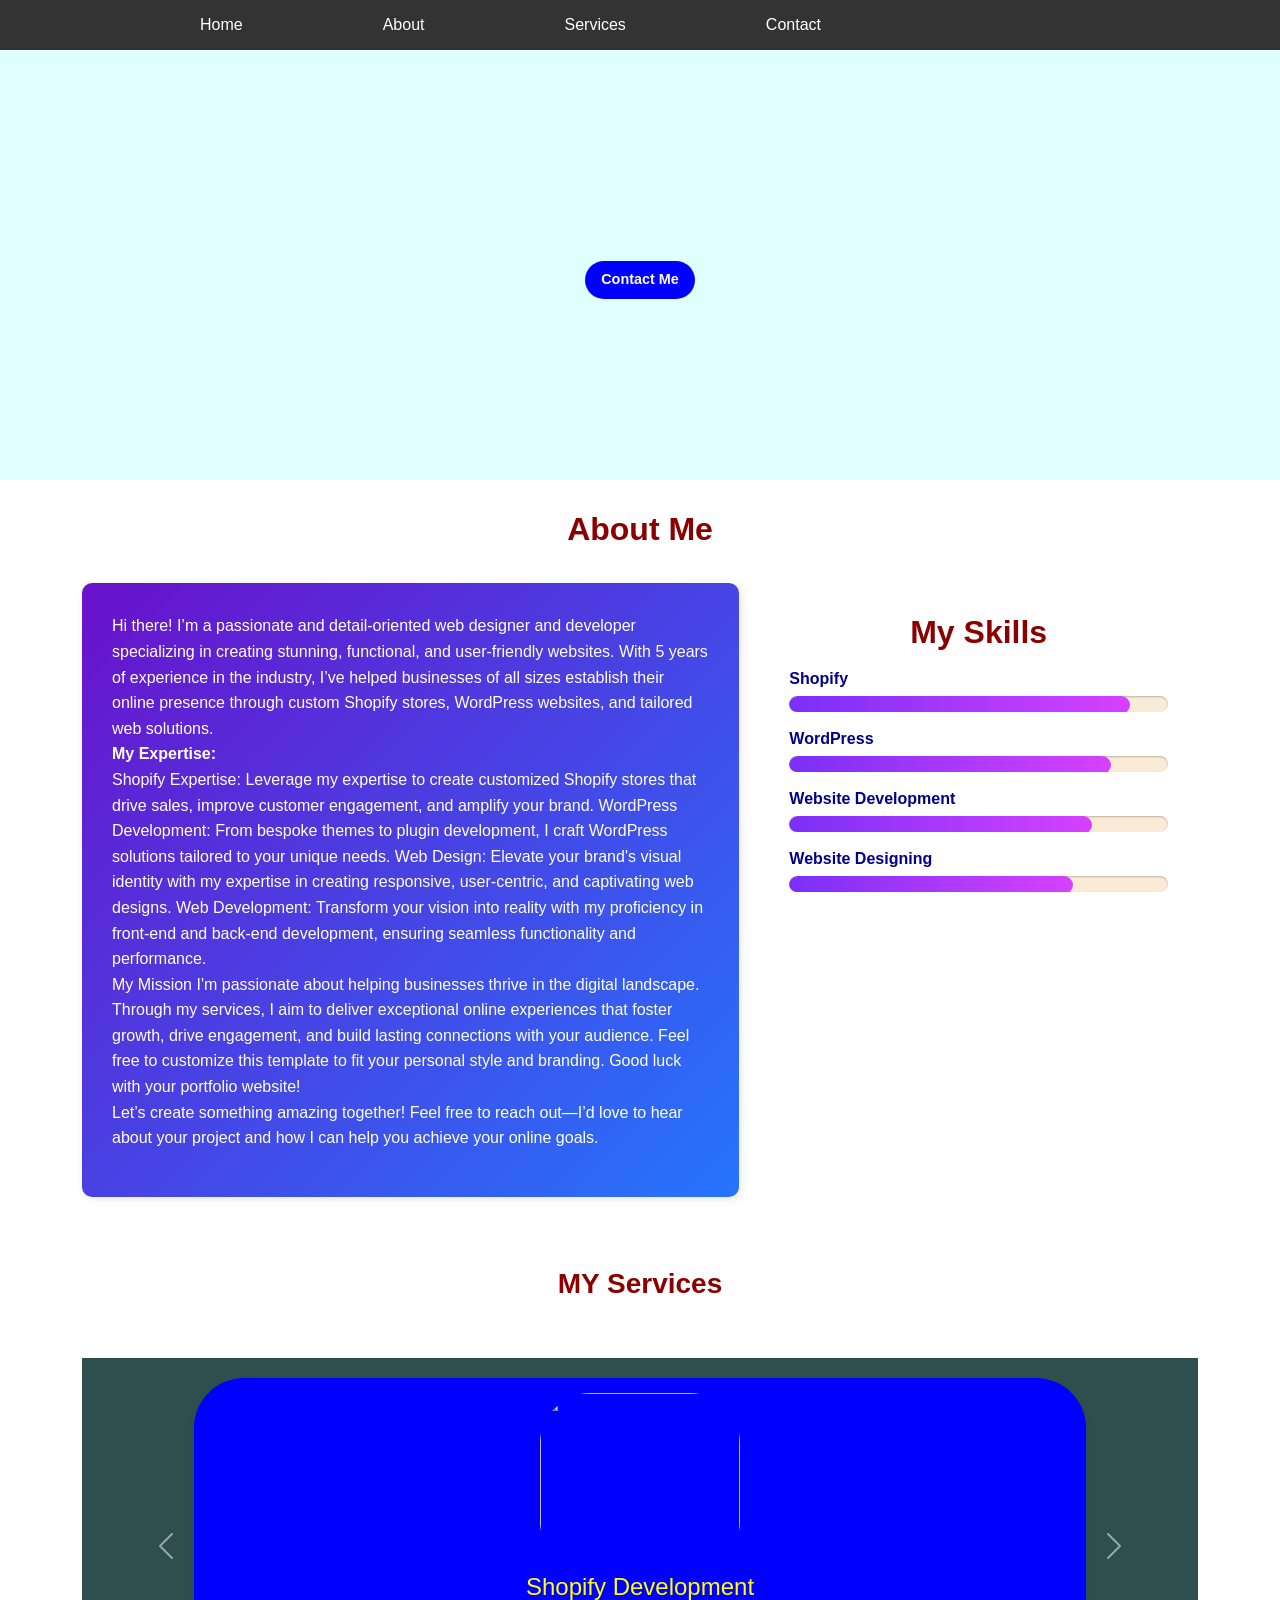
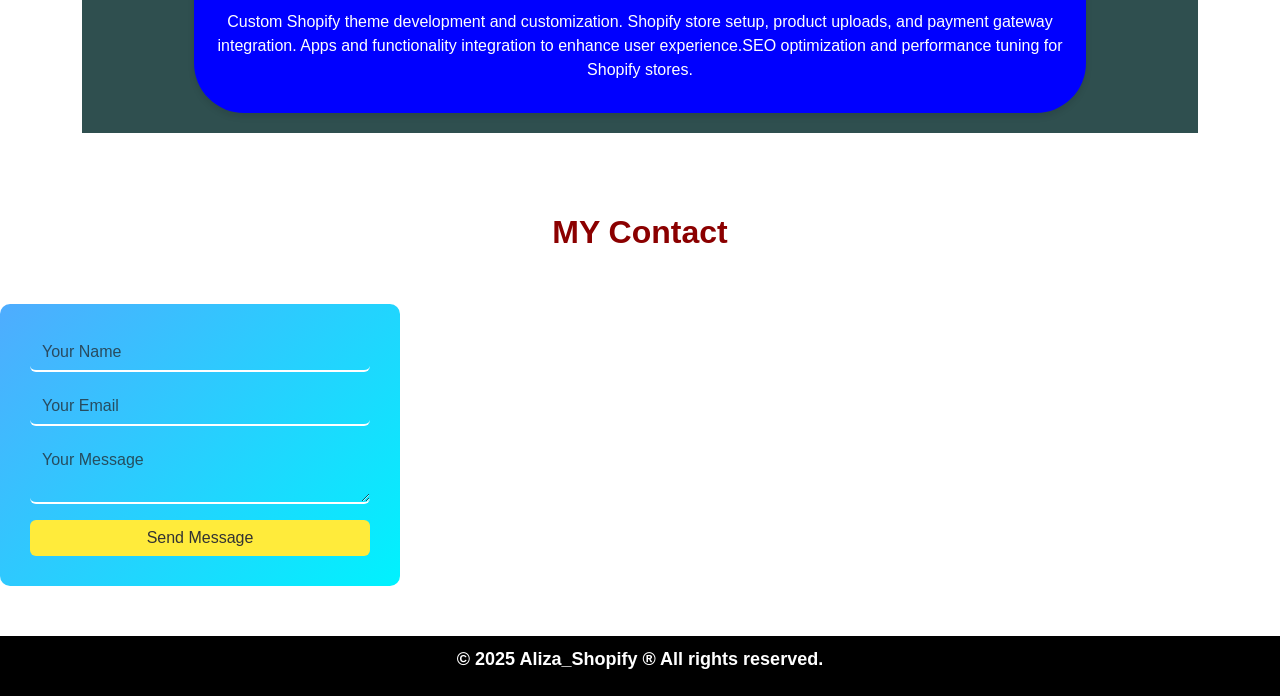
==== index.html @ ff185aea "Updated portfolio" ====
<!DOCTYPE html>
<html lang="en">
<head>
    <meta charset="UTF-8">
    <meta name="viewport" content="width=device-width, initial-scale=1.0">
    <title>Portfolio</title>
       <link rel="stylesheet" href="https://cdn.jsdelivr.net/npm/bootstrap@5.3.0/dist/css/bootstrap.min.css">
    <link rel="stylesheet" type="text/css" href="style.css?v2">
</head>
<body class="bg-gray-100">
      <section id="home">
      <div id="banner">
   <nav class="navbar">
    <button class="hamburger" onclick="toggleMenu()" style="position: absolute; left: 20px;">☰</button>
    <ul id="nav-menu">
        <li><a href="#home" class="nav-link">Home</a></li>
        <li><a href="#about" class="nav-link">About</a></li>
        <li><a href="#services" class="nav-link">Services</a></li>
     
        <li><a href="#contact" class="nav-link">Contact</a></li> 
    </ul>
</nav>

   
        <div id="content">
            <button id="contact-btn"><a href="#contact">Contact Me</a></button>
        </div>
    </div>
</section>
    


<!--  ABOUT SECTION  -->

               <h1 id="abouthead">About Me</h1>

<section id="about" class="section">
    <div class="container">
        <div class="content">
            <!-- Left Side: About Text -->
             <div class="text">
                <p class="description">
                    Hi there! I’m a passionate and detail-oriented web designer and developer specializing in creating stunning, functional, and user-friendly websites. With 5 years of experience in the industry, I’ve helped businesses of all sizes establish their online presence through custom Shopify stores, WordPress websites, and tailored web solutions.<br>
                    <b>My Expertise: </b><br>
                    Shopify Expertise: Leverage my expertise to create customized Shopify stores that drive sales, improve customer engagement, and amplify your brand.
                    WordPress Development: From bespoke themes to plugin development, I craft WordPress solutions tailored to your unique needs.
                    Web Design: Elevate your brand's visual identity with my expertise in creating responsive, user-centric, and captivating web designs.
                    Web Development: Transform your vision into reality with my proficiency in front-end and back-end development, ensuring seamless functionality and performance.<br>
                    My Mission
                    I'm passionate about helping businesses thrive in the digital landscape. Through my services, I aim to deliver exceptional online experiences that foster growth, drive engagement, and build lasting connections with your audience.
                    Feel free to customize this template to fit your personal style and branding. Good luck with your portfolio website!<br>
                    Let’s create something amazing together! Feel free to reach out—I’d love to hear about your project and how I can help you achieve your online goals.
                </p>
            </div>


            <!-- Right Side: Skills -->
            <div class="progress-container">
                <h2 class="skill1">My Skills</h2>

                <div class="skill-bar">
                    <div class="skill-name">Shopify</div>
                    <div class="progress progress-moved">
    <div class="progress-bar1">
    </div>
  </div>
</div>

                <div class="skill-bar">
                    <div class="skill-name">WordPress</div>
                    <div class="progress progress-moved">
    <div class="progress-bar2">
    </div>
  </div>
</div>

                <div class="skill-bar">
                    <div class="skill-name">Website Development</div>
                   <div class="progress progress-moved">
    <div class="progress-bar3">
    </div>
  </div>
</div>
                <div class="skill-bar">
                    <div class="skill-name">Website Designing</div>
                   <div class="progress progress-moved">
    <div class="progress-bar4">
    </div>
  </div>
</div>

            </div>
        </div>
    </div>
</section>





<!-- services section -->

<h1 id="servicehead">MY Services</h1>

    <section id="services" class="section">
     
<div class="container mt-5">
        <div id="serviceCarousel" class="carousel slide" data-bs-ride="carousel">
            <div class="carousel-inner">
                <div class="carousel-item active">

                    <div class="service-card">
                    <img src="pics/shopify.png">

                    <h1 style="font-size:24px; color:yellow;">Shopify Development</h1>
<p style="color:white;">
Custom Shopify theme development and customization. Shopify store setup, product uploads, and payment gateway integration.
Apps and functionality integration to enhance user experience.SEO optimization and performance tuning for Shopify stores.</p>
                </div>
            </div>
                <div class="carousel-item">
                    <div class="service-card">
                        <img src="pics/wordpress.jpg" alt="Graphic Design">
                        <h3 style="font-size: 24px;color: yellow;">Wordpress</h3>
                        <p style="color:white;">
Custom WordPress theme and plugin development.
WordPress website setup, customization, and optimization.
WooCommerce integration for e-commerce functionality.
Speed optimization, security enhancements, and ongoing maintenance.
</p>
                    </div>
                </div>
                <div class="carousel-item">
                    <div class="service-card">
                        <img src="pics/devlope.jpg" alt="Digital Marketing">
                        <h3 style="font-size:24px;color: yellow;">Web Development</h3>
        <p style="color:white;">Custom website development tailored to your business needs.I design and develop fully customized websites tailored to your brand and business needs. From simple landing pages to complex web applications, I create solutions that are visually appealing and highly functional.
Integration of third-party APIs and tools for enhanced functionality.</p>
                    </div>
                </div>


<div class="carousel-item">
                    <div class="service-card">
                        <img src="pics/webdesign.jpg" alt="Digital Marketing">
                        <h3 style="font-size:24px;color: yellow;">Web Desiging</h3>
             <p style="color:white;">Modern, user-friendly, and visually appealing website designs.UI/UX design focused on improving user engagement and conversions.Wireframing, prototyping, and branding to align with your business goals.</p>
            </div>
           
                    </div>
                 </div>
            <button class="carousel-control-prev" type="button" data-bs-target="#serviceCarousel" data-bs-slide="prev">
               

                 <span class="carousel-control-prev-icon" aria-hidden="true"></span>
                <span class="visually-hidden">Previous</span>

            </button>
            <button class="carousel-control-next" type="button" data-bs-target="#serviceCarousel" data-bs-slide="next">
                <span class="carousel-control-next-icon" aria-hidden="true"></span>
                <span class="visually-hidden">Next</span>
            </button>
       

</div>
</div>

</section>
    

<!-- contact section -->
<h1 id="contacthead">MY Contact</h1>

<section id="contact" class="section">

  <div class="contactcontainer">
        <div class="contact-form">
          
            <form id="contactForm" method="POST" action="">
                <div class="mb-3">
                  
                    <input type="text" name="name" class="form-control" id="name" placeholder="Your Name">
                </div>
                <div class="mb-3">
                    
                    <input type="email" name="email" class="form-control" id="email" placeholder="Your Email">
                </div>
                <div class="mb-3">
                  
                    <textarea class="form-control" id="message" name="message" rows="2" placeholder="Your Message"></textarea>
                </div>
                <div id="formMessage"></div>
                <button type="submit" class="btn btn-primary w-100">Send Message</button>
            </form>
        </div>
    </div>
    </section>
    <footer id="myfooter">&copy; 2025 Aliza_Shopify &reg; All rights reserved.</footer>
    <script src="https://cdn.jsdelivr.net/npm/bootstrap@5.3.0/dist/js/bootstrap.bundle.min.js"></script>

<!-- Script Files -->
  <script src="https://cdnjs.cloudflare.com/ajax/libs/font-awesome/6.4.2/js/all.min.js" crossorigin="anonymous"></script>
   <script src="https://cdn.jsdelivr.net/npm/bootstrap@5.3.0/dist/js/bootstrap.bundle.min.js"></script>
    <script src="https://cdn.jsdelivr.net/npm/emailjs-com@3/dist/email.min.js"></script>
    <script src="https://code.jquery.com/jquery-3.6.0.min.js"></script>
    <script type="text/javascript" src="script.js?v2"></script>
</body>
</html>
---- style.css ----
body{
            font-family: Arial, sans-serif;
            margin: 0;
            padding: 0;
            color: w;
            text-align: center;
        }


/* General Styles */
body, ul {
    margin: 0;
    padding: 0;
    list-style: none;
    font-family: Arial, sans-serif;
}

a {
    text-decoration: none;
    color: white;
}

/* Banner Section */
#banner {
    position: relative;
    width: 100%;
    height: 480px;
    display: flex;
    align-items: center;
    justify-content: center;
    flex-direction: column;
    text-align: center;

    /* Multiple Backgrounds with Multiply Blend Mode */
    background: url("pics/banner.png") center/cover no-repeat; /* Background Image */
    background-blend-mode: multiply;
    background-color:lightcyan; 
}


/* --- Navbar --- */
.navbar {
    position: fixed;
    top: 0;
    left: 0;
    width: 100%;
    height: 50px;
    background-color: #333;
    display: flex;
    justify-content: space-between;
    align-items: center;
    padding: 0 80px;
    z-index: 9999;
}

/* Menu */
.navbar ul {
    list-style: none;
    padding: 0 50px;
    display: flex;
    justify-content: center;
    align-items: center;
}

/* Menu items */
.navbar li {
    margin: 0 20px;
}

.navbar a {
    color: white;
    text-decoration: none;
    font-size: 16px;
    padding: 10px 50px;
    border-radius: 5px;
    transition: color 0.2s ease;
}

.navbar a:hover {
    color: yellow;
}
.navbar a.active{
    color: chartreuse;
}

/* Hamburger button */
.hamburger {
    display: none;
    font-size: 24px;
    background: none;
    border: none;
    cursor: pointer;
    color: white;
}

/* Responsive styles */

@media (max-width: 890px) {
    .hamburger {
        display: block;
    }
    
    .navbar ul {
        display: none;
        flex-direction: column;
        position: absolute;
        top: 50px;
        left: 0;
        width: 100%;
        background-color: #333;
        text-align: center;
    }

    .navbar ul.active {
        display: flex;
    }

    .navbar li {
        margin: 10px 0;
    }
}


/* Menu Icon (Hidden by default) */
#menu-icon {
    display: none;
    font-size: 30px;
    cursor: pointer;
    color: white;
}

/* Content */

#contact-btn {
    margin-top: 80px;
    padding: 10px 20px;
    font-size: 1rem;
    font-weight: bold;
    color: white;
    background-color:blue;
    border: none;
    border-radius: 30px;
    cursor: pointer;
    transition: 0.3s;
}
#contact-btn:hover{
    background-color: red;
}

/* Responsive Design */
@media (max-width: 1300px) {
    #content h1 {
        font-size: 2.5rem;
    }

    #content p {
        font-size: 1rem;
    }

    #contact-btn {
        font-size: 0.9rem;
        padding: 8px 16px;
    }
}

@media (max-width: 768px) {
    #menu-icon {
        display: block;
    }

    #nav-links {
        display: none;
        flex-direction: column;
        position: absolute;
        top: 60px;
        right: 40px;
        background-color: rgba(0, 0, 0, 0.8);
        padding: 10px;
        border-radius: 5px;
    }

    #nav-links.show {
        display: flex;
    }

    #nav-links li {
        padding: 10px;
        text-align: center;
    }

    #content h1 {
        font-size: 2rem;
    }

    #content p {
        font-size: 0.9rem;
    }

    #contact-btn {
        font-size: 0.8rem;
        padding: 6px 12px;
    }
}



                /* services */
/* Default styles remain unchanged */
#services{
    margin-top: -60px;
}
#servicehead { 
    color: darkred;
    text-align: center;
    margin: 30px auto;
    font-weight: bold;
    font-size: 32px;
      margin-bottom:-4px;
}
.carousel-control-next, .carousel-control-prev {
    z-index: 1000;
}

.carousel-item {
    transition: transform 1s ease-in-out, opacity 1s ease-in-out;
    text-align: center;
}
.service-card {
    background: blue;
    width: 600px;
    padding: 20px;
    border-radius: 50px;
    box-shadow: 0 4px 6px rgba(0, 0, 0, 0.1);
    text-align: center;
    margin: 20px auto;
    animation: fadeInUp 1s ease-in-out;
    display: flex;
    flex-direction: column;
    align-items: center;
}
.service-card img {
    width: 250px;
    height: 200px;
    padding-bottom: 10px;
    border-radius: 50px;
}
.carousel-inner{
    background-color: darkslategray;
}

@keyframes fadeInUp {
    from {
        opacity: 0;
        transform: translateY(20px);
    }
    to {
        opacity: 1;
        transform: translateY(0);
    }
}

/* Responsive Styles */
@media (max-width: 1300px) {
    #servicehead {
        font-size: 28px;
        margin: 20px auto;

    }
    .service-card {
        width: 80%; /* Adjust width to fit smaller screens */
        padding: 15px;
    }
    .service-card img {
        width: 200px;
        height: 180px;
    }
}

@media (max-width: 1024px) {
    /* Convert navbar to hamburger menu */
    .navbar { 
        display: flex;
        flex-direction: column;
        align-items: center;
    }
    .navbar-menu {
        display: none; /* Hide menu initially */
    }
    .navbar-toggle {
        display: block; /* Show hamburger icon */
        cursor: pointer;
    }
    .service-card {
        width: 90%;
        padding: 10px;
    }
    .service-card img {
        width: 180px;
        height: 160px;
    }
}



        /*  ABOUT SECTION */
#abouthead {
    color: darkred;
    text-align: center;
    margin: 30px auto;
    font-weight: bold;
    font-size: 32px;
}

/* General Styles */
* {
    margin: 0;
    padding: 0;
    box-sizing: border-box;
    font-family: Arial, sans-serif;
}
#about{
    margin-top: -45px;
}

.section {
    padding: 50px 0;
    background: white;
}

.container {
    width: 85%;
    margin: auto;
}

.content {
    display: flex;
    justify-content: space-between;
    align-items: flex-start;
    gap: 40px;
}

/* Left Side: About Text */
.text {
    width: 60%;
    padding: 30px;
    background: linear-gradient(135deg, #6a11cb, #2575fc);
    border-radius: 10px;
    color: white;
    box-shadow: 2px 2px 10px rgba(0, 0, 0, 0.1);
}

.profile-pic {
    width: 100px;
    height: 100px;
    border-radius: 50%;
    display: block;
    margin: 0 auto 20px;
}

.description {
    font-size: 18px;
    line-height: 1.6;
    text-align: left;
}

/* Right Side: Skills */
.progress-container {
    width: 40%;
    background-color: none;
    padding: 30px;
}

h2 { 
    margin-bottom: 15px;
    font-size: 24px;
    text-align: center;
}

.skill-bar {
    margin: 15px 0;

}
.skill1{
        font-weight: bold;
    color: darkred;
    font-size: 32px;
}

.skill-name {
    font-weight: bold;
    margin-bottom: 5px;
    text-align: left;
    color:darkblue;
}



.progress {
    width: 100%;
    border-radius: 30px;
    background: antiquewhite;
    box-shadow: inset 0 1px 2px rgba(0, 0, 0, 0.25),
        0 1px rgba(255, 255, 255, 0.08);
    position: relative;
    overflow: hidden;
}

.progress-bar1, .progress-bar2, .progress-bar3, .progress-bar4 {
    height: 18px;
    border-radius: 30px;
    transition: 0.4s linear;
    transition-property: width, background-color;
    position: relative;
    overflow: hidden;
    background: linear-gradient(90deg, #7b2ff7, #d641ff); /* Purple gradient */
}

/* Shining effect with adjusted color */
.progress-bar1::after, 
.progress-bar2::after, 
.progress-bar3::after, 
.progress-bar4::after {
    content: "";
    position: absolute;
    top: 0;
    left: -100%;
    width: 100%;
    height: 100%;
    background: linear-gradient(120deg, rgba(255, 255, 255, 0) 0%, rgba(255, 255, 255, 0.6) 50%, rgba(255, 255, 255, 0) 100%);
    transform: skewX(-20deg);
    animation: shineEffect 2s infinite linear;
}

@keyframes shineEffect {
    0% {
        left: -100%;
    }
    100% {
        left: 100%;
    }
}

.progress-moved .progress-bar1 {
    width: 90%;
    background: linear-gradient(90deg, #7b2ff7, #d641ff);
    animation: progressAnimation1 6s;
}

.progress-moved .progress-bar2 {
    width: 85%;
    background: linear-gradient(90deg, #7b2ff7, #d641ff);
    animation: progressAnimation2 6s;
}

.progress-moved .progress-bar3 {
    width: 80%;
    background: linear-gradient(90deg, #7b2ff7, #d641ff);
    animation: progressAnimation3 6s;
}

.progress-moved .progress-bar4 {
    width: 75%;
    background: linear-gradient(90deg, #7b2ff7, #d641ff);
    animation: progressAnimation4 6s;
}

@keyframes progressAnimation1 {
    0% {
        width: 0%;
        background: linear-gradient(90deg, #d7a3ff, #f9bcca);
    }
    100% {
        width: 90%;
        background: linear-gradient(90deg, #7b2ff7, #d641ff);
    }
}

@keyframes progressAnimation2 {
    0% {
        width: 0%;
        background: linear-gradient(90deg, #d7a3ff, #f9bcca);
    }
    100% {
        width: 85%;
        background: linear-gradient(90deg, #7b2ff7, #d641ff);
    }
}

@keyframes progressAnimation3 {
    0% {
        width: 0%;
        background: linear-gradient(90deg, #d7a3ff, #f9bcca);
    }
    100% {
        width: 80%;
        background: linear-gradient(90deg, #7b2ff7, #d641ff);
    }
}

@keyframes progressAnimation4 {
    0% {
        width: 0%;
        background: linear-gradient(90deg, #d7a3ff, #f9bcca);
    }
    100% {
        width: 75%;
        background: linear-gradient(90deg, #7b2ff7, #d641ff);
    }
}




/* Responsive Design */
@media (max-width: 1300px) {
    .container {
        width: 90%;
    }
    .content {
        gap: 20px;
    }
    .title {
        font-size: 28px;
    }
    .description, .skills li {
        font-size: 16px;
    }
    .progress-bar span {
        font-size: 14px;
    }
}

@media (max-width: 1024px) {
    .content {
        flex-direction: column;
        align-items: center;
    }
    .text, .progress-container {
        width: 100%;
    }
    .progress-container {
        text-align: center;
    }
    /* Hamburger Menu Placeholder - Add navigation styling here */
}


                /* contact Section */
section#contact{
    justify-items: center;

}

 #contacthead
 { 
    color: darkred;
    text-align: center;
    margin: 30px auto;
    font-weight: bold;
    font-size: 32px;
    margin-bottom:2px;
}
.mb-3{
    text-align: left;
}
        .contact-form {
            background: linear-gradient(135deg, #4facfe, #00f2fe);
            padding: 30px;
            border-radius: 10px;
            width:  400px;
            transition: transform 0.3s ease-in-out;
            animation: fadeIn 0.5s ease-in-out;
        }
        .contact-form:hover {
            transform: translateY(-5px);
        }
        @keyframes fadeIn {
            from {
                opacity: 0;
                transform: scale(0.9);
            }
            to {
                opacity: 1;
                transform: scale(1);
            }
        }
        .form-control {
            border: none;
            border-bottom: 2px solid #fff;
            background: transparent;
            color: #fff;
            transition: border-bottom 0.3s ease-in-out;
        }
        .form-control:focus {
            border-bottom: 2px solid #ffeb3b;
            box-shadow: none;
            outline: none;
        }
        .form-label {
            color: #fff;
        }
        .btn-primary {
            background: #ffeb3b;
            border: none;
            color: #333;
            transition: background 0.3s ease-in-out, transform 0.2s;
        }
        .btn-primary:hover {
            background: #fdd835;
            transform: scale(1.05);
        }

        .button-container {
            display: flex;
            justify-content: space-between;
            margin-left:110px;
            margin-top: 15px;
        }

.message {
    position: fixed;
    bottom: 20px;
    left: 20px;
    padding: 10px 20px;
    border-radius: 5px;
    z-index: 9999;
    font-size: 14px;
    font-weight: bold;
    display: inline-block;
    transition: opacity 0.3s ease-in-out;
}

.show-message {
    opacity: 1;
}

.fade-out {
    opacity: 0;
    transition: opacity 0.5s ease-out;
}

.progress-bar {
    width: 100%;
    height: 3px;
    background: rgba(255, 255, 255, 0.5);
    position: absolute;
    bottom: 0;
    left: 0;
    animation: shrink-bar 2.5s linear forwards;
}

@keyframes shrink-bar {
    from { width: 100%; }
    to { width: 0%; }
}

/* Align error messages to the left */
.error-message {
    text-align: left;
    margin-left: 5px;
}

        
        @media (max-width: 576px) {
            body {
                height: auto;
                display: block;
                padding: 10px;
            }
            .contact-form {
                width: 100%;
                max-width: 100%;
            }
        }
#myfooter{
    text-align: center;
    background-color: black;
    color: white;
    height: 60px;
    font-size: 18px;
    font-weight:bold ;
    padding-top: 10px;
}
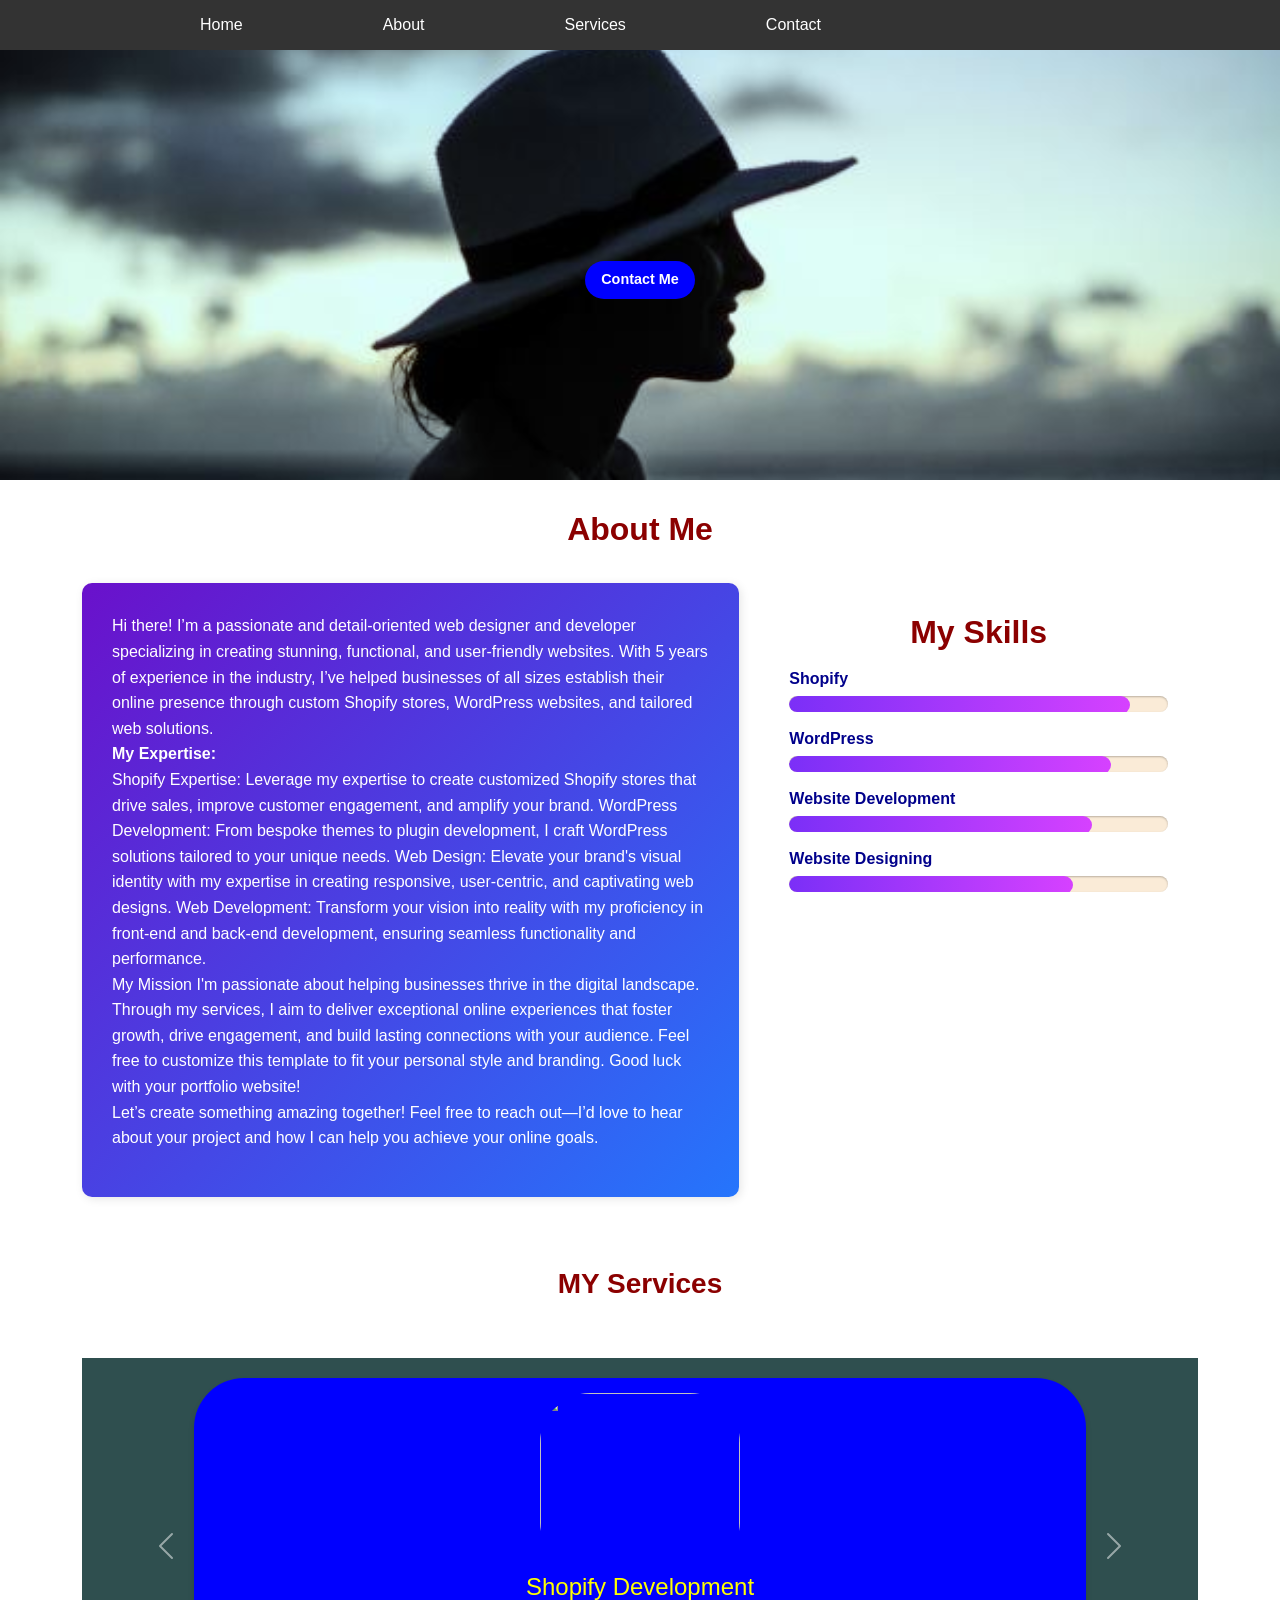
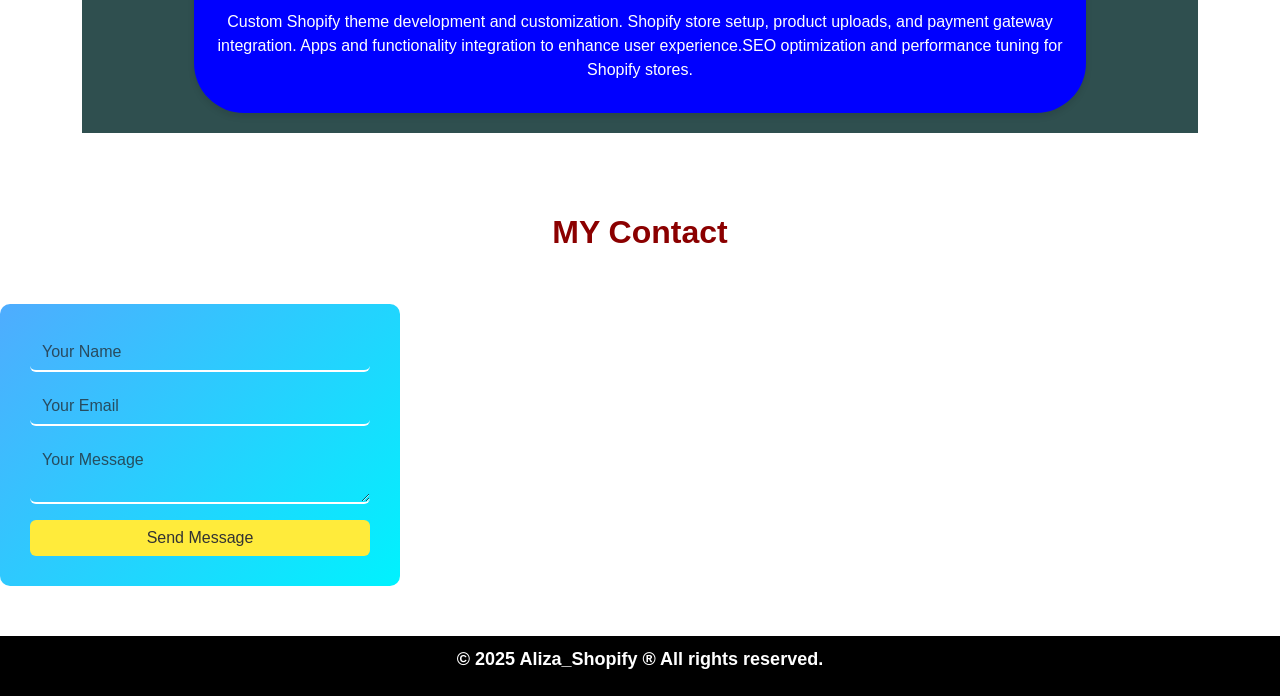
==== commit 732af86b: "Updated portfolio" ====
--- a/index.html
+++ b/index.html
@@ -5,7 +5,7 @@
     <meta name="viewport" content="width=device-width, initial-scale=1.0">
     <title>Portfolio</title>
        <link rel="stylesheet" href="https://cdn.jsdelivr.net/npm/bootstrap@5.3.0/dist/css/bootstrap.min.css">
-    <link rel="stylesheet" type="text/css" href="style.css?v2">
+    <link rel="stylesheet" type="text/css" href="style.css"?v4>
 </head>
 <body class="bg-gray-100">
       <section id="home">
@@ -203,7 +203,7 @@
    <script src="https://cdn.jsdelivr.net/npm/bootstrap@5.3.0/dist/js/bootstrap.bundle.min.js"></script>
     <script src="https://cdn.jsdelivr.net/npm/emailjs-com@3/dist/email.min.js"></script>
     <script src="https://code.jquery.com/jquery-3.6.0.min.js"></script>
-    <script type="text/javascript" src="script.js?v2"></script>
+    <script type="text/javascript" src="script.js?v3"></script>
 </body>
 </html>
 
--- a/style.css
+++ b/style.css
@@ -30,9 +30,7 @@
     justify-content: center;
     flex-direction: column;
     text-align: center;
-
-    /* Multiple Backgrounds with Multiply Blend Mode */
-    background: url("pics/banner.png") center/cover no-repeat; /* Background Image */
+    background: url("pics/girl.jpg") center/cover no-repeat; /* Background Image */
     background-blend-mode: multiply;
     background-color:lightcyan; 
 }
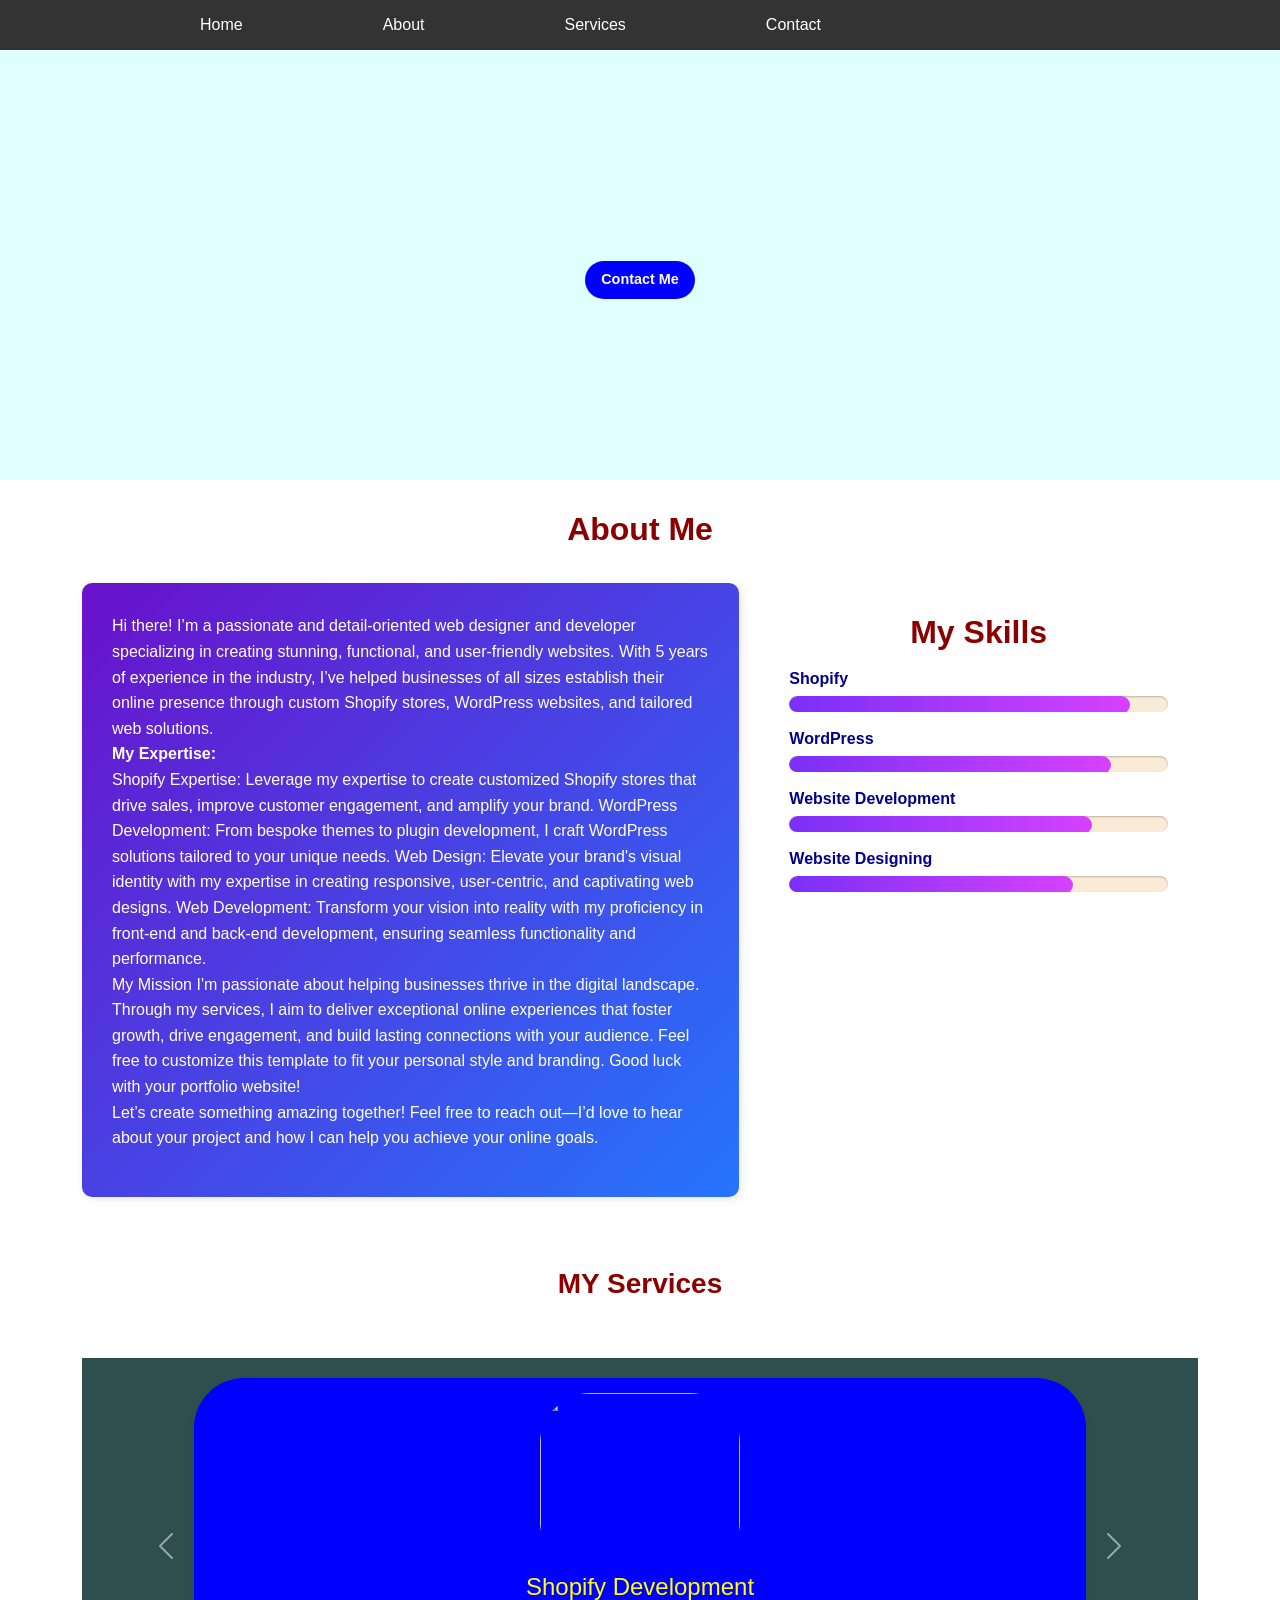
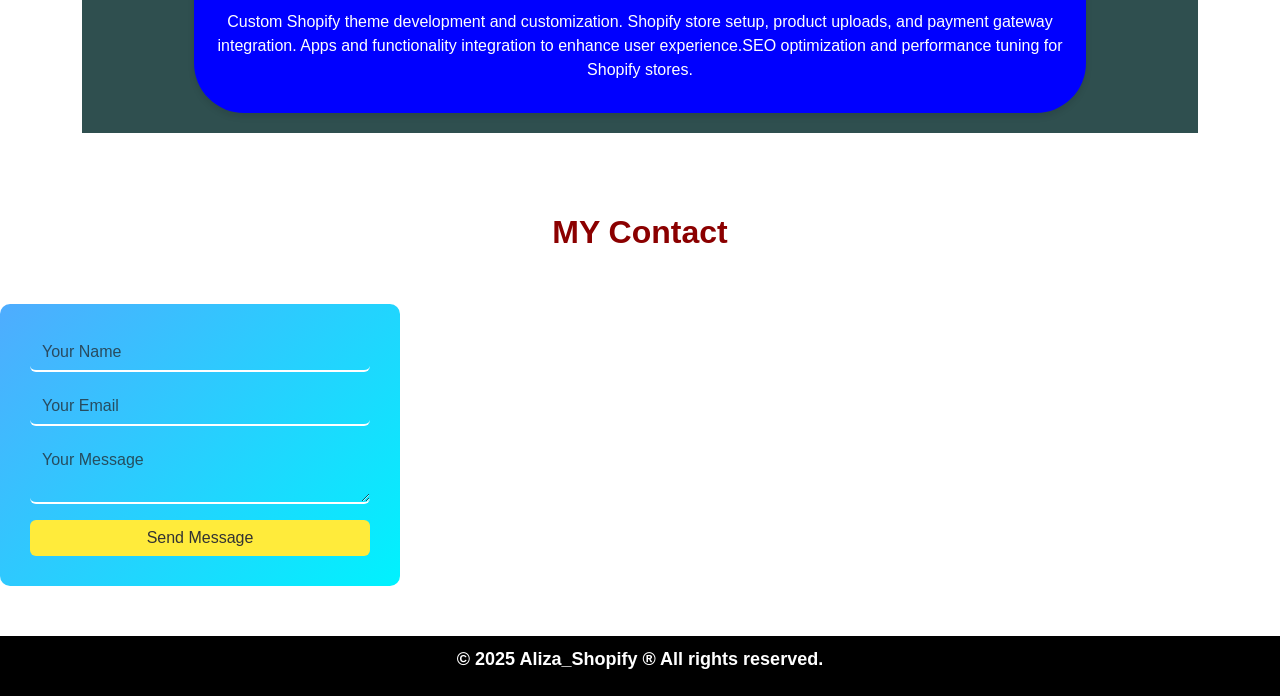
==== commit 771723a8: "Updated portfolio" ====
--- a/index.html
+++ b/index.html
@@ -5,7 +5,7 @@
     <meta name="viewport" content="width=device-width, initial-scale=1.0">
     <title>Portfolio</title>
        <link rel="stylesheet" href="https://cdn.jsdelivr.net/npm/bootstrap@5.3.0/dist/css/bootstrap.min.css">
-    <link rel="stylesheet" type="text/css" href="style.css"?v4>
+    <link rel="stylesheet" type="text/css" href="style.css"?v5>
 </head>
 <body class="bg-gray-100">
       <section id="home">
--- a/style.css
+++ b/style.css
@@ -30,7 +30,7 @@
     justify-content: center;
     flex-direction: column;
     text-align: center;
-    background: url("pics/girl.jpg") center/cover no-repeat; /* Background Image */
+    background: url("pics/banner.png") center/cover no-repeat; /* Background Image */
     background-blend-mode: multiply;
     background-color:lightcyan; 
 }
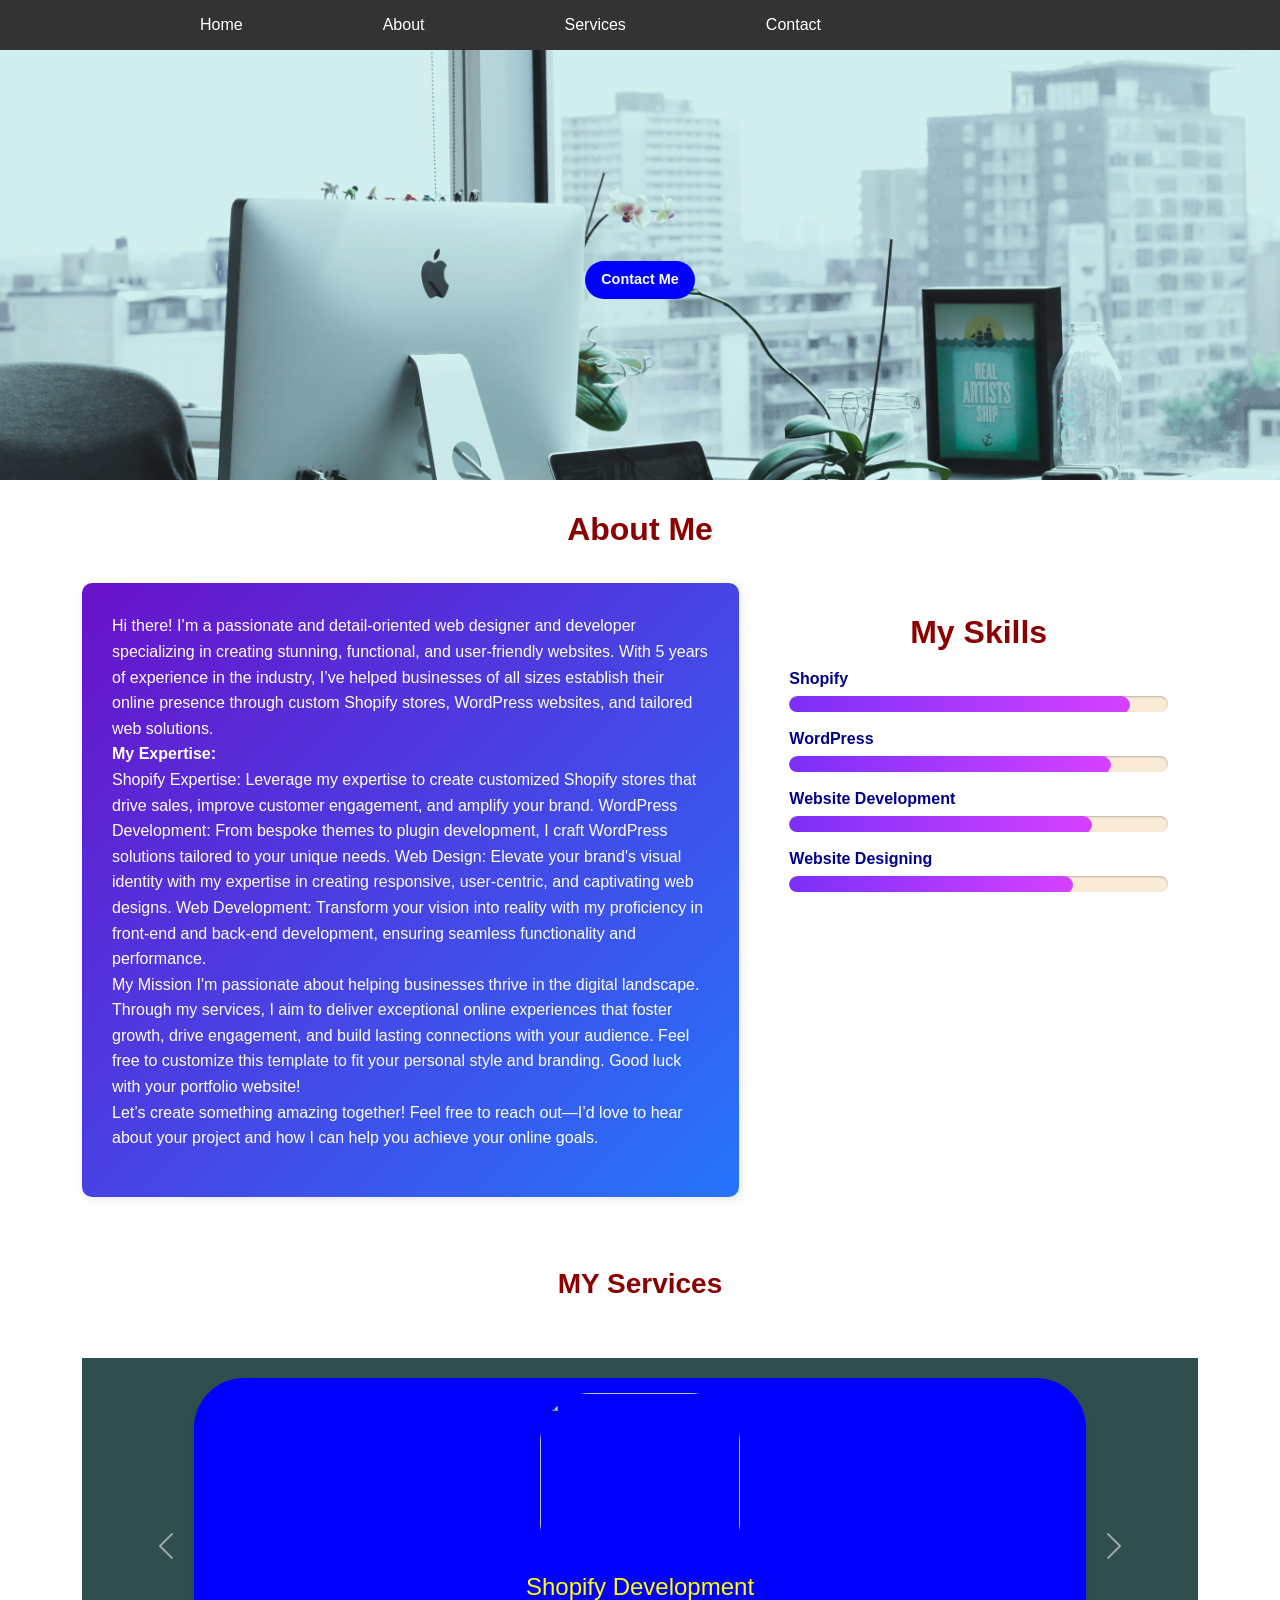
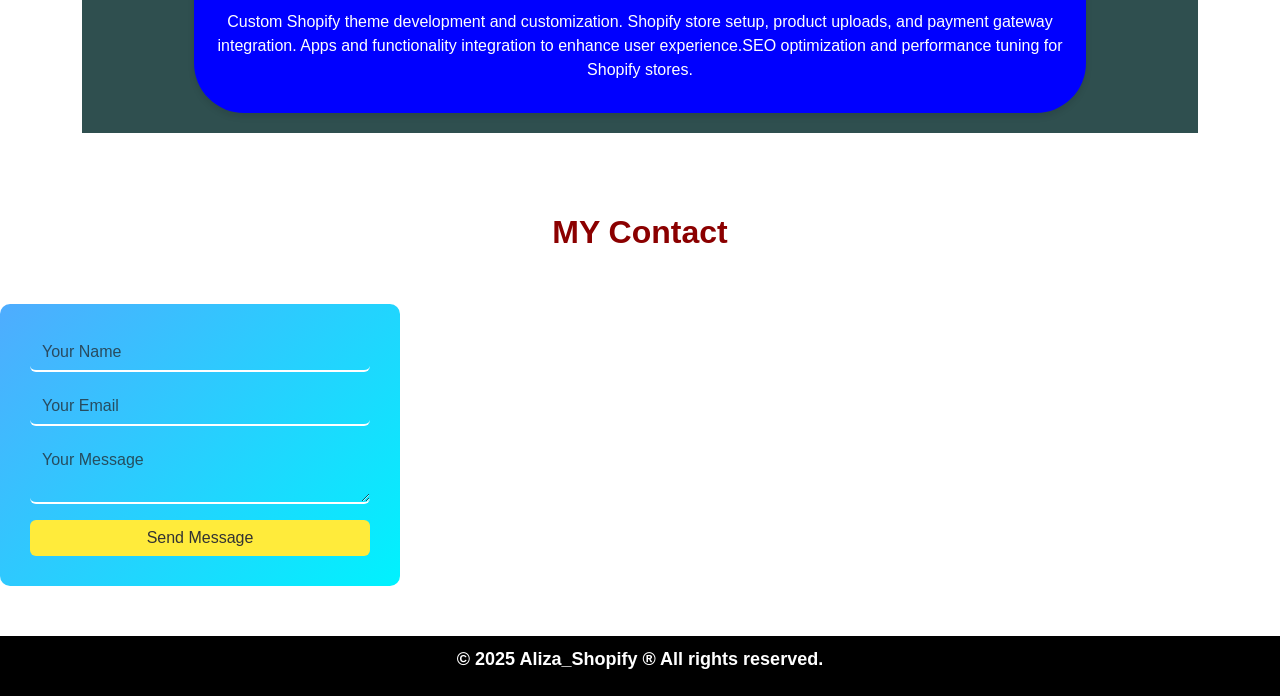
==== commit 14f0fe74: "Updated portfolio" ====
--- a/index.html
+++ b/index.html
@@ -5,7 +5,7 @@
     <meta name="viewport" content="width=device-width, initial-scale=1.0">
     <title>Portfolio</title>
        <link rel="stylesheet" href="https://cdn.jsdelivr.net/npm/bootstrap@5.3.0/dist/css/bootstrap.min.css">
-    <link rel="stylesheet" type="text/css" href="style.css"?v5>
+    <link rel="stylesheet" type="text/css" href="style.css"?v7>
 </head>
 <body class="bg-gray-100">
       <section id="home">
--- a/style.css
+++ b/style.css
@@ -30,7 +30,7 @@
     justify-content: center;
     flex-direction: column;
     text-align: center;
-    background: url("pics/banner.png") center/cover no-repeat; /* Background Image */
+    background: url("pics/banner.jpg") center/cover no-repeat; /* Background Image */
     background-blend-mode: multiply;
     background-color:lightcyan; 
 }
